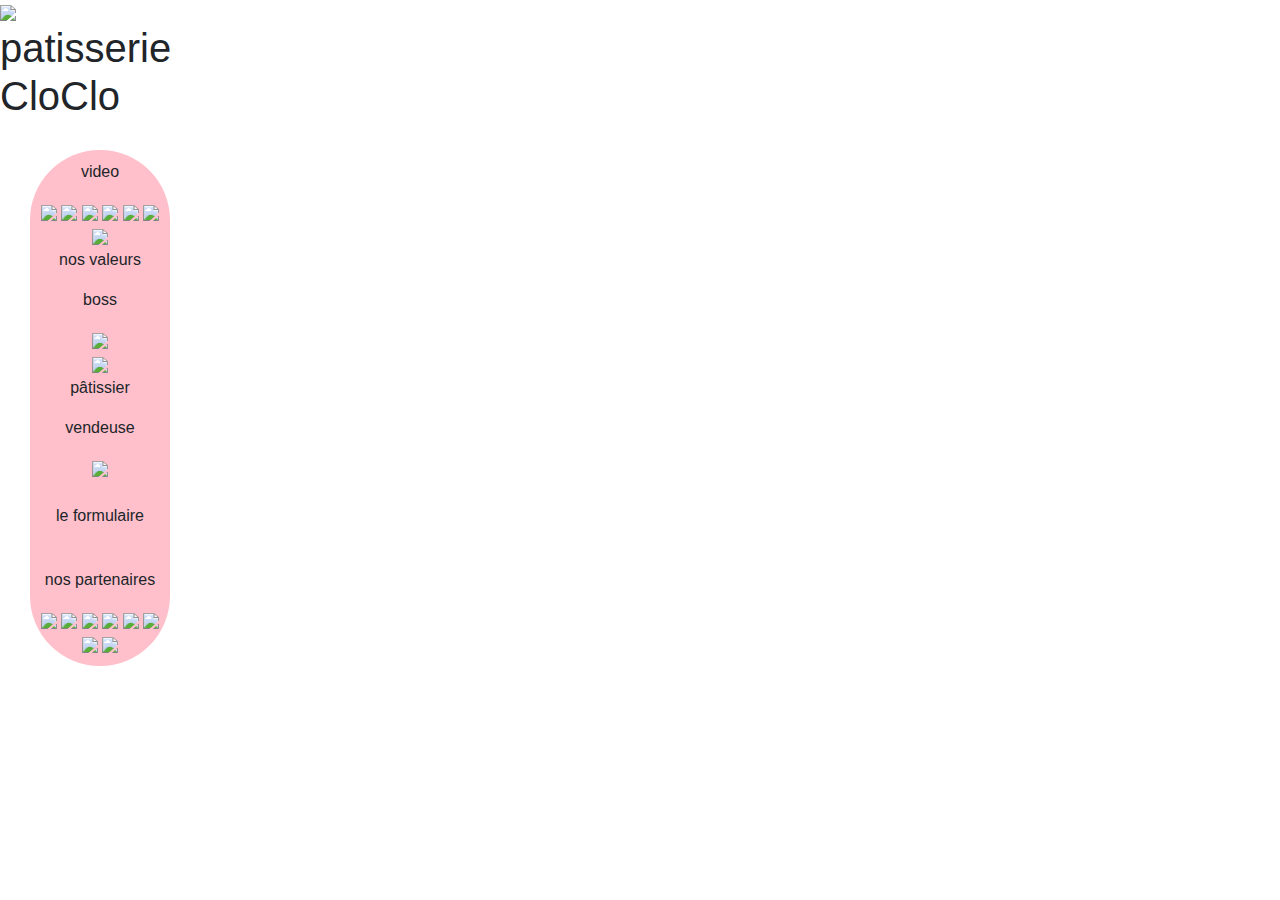
==== index.html @ 76c2324c "Update index.html" ====
<!DOCTYPE html>
<html>

	<head>
	  <meta charset="UTF-8">
	  <title>patisserie CloCLo</title>
	  <link rel="stylesheet" href="https://use.fontawesome.com/releases/v5.8.1/css/all.css" integrity="sha384-50oBUHEmvpQ+1lW4y57PTFmhCaXp0ML5d60M1M7uH2+nqUivzIebhndOJK28anvf" crossorigin="anonymous">
	  <link rel="stylesheet" href="style.css">	
	  <link rel="stylesheet" href="https://stackpath.bootstrapcdn.com/bootstrap/4.3.1/css/bootstrap.min.css" integrity="sha384-ggOyR0iXCbMQv3Xipma34MD+dH/1fQ784/j6cY/iJTQUOhcWr7x9JvoRxT2MZw1T" crossorigin="anonymous">
	</head>
	<body>
		<div class="nav_bar">
			<img src="#">
			<h1>patisserie CloClo</h1>
			<a href="#"></a>
			<a href="#"></a>
			<a href="#"></a>
			<a href="#"></a>
			<a href="#"></a>
			<a href="#"></a>
		</div>
		<div class="bloc_background">
			<div class="bloc_content">
				<div class="video">
					<p>video</p>
				</div>
				<div class="block_carousel">
					<img src="#">
					<img src="#">
					<img src="#">
					<img src="#">
					<img src="#">
					<img src="#">
					<img src="#">
				</div>
				<div class="people_values">
					<p>nos valeurs</p>
				</div>
				<div class="card_boss">
					<p>boss</p>
					<img src="#">
				</div>
				<div class="card_confectioner">
					<img src="#">
					<p>pâtissier</p>
				</div>
				<div class="saleswoman">
					<p>vendeuse</p>
					<img src="#">
				</div>
				<div class="product">
					<div class="card_cake">
						
					</div>
					<div class="card_mufin">
						
					</div>
					<div class="card_ice_cream">
						
					</div>
					<div class="card_chocolate">
						
					</div>
					<div class="card_macaron">
						
					</div>
					<div class="card_canellet">
						
					</div>
					<div class="card_product_bio">
						
					</div>
					<div class="card_product_commade">
						
					</div>
				</div>
				<div class="contact">
					<br>
					<p>le formulaire</p>
					<br>
				</div>
				<div class="partner">
					<p>nos partenaires</p>
					<div class="icones">
						<img src="#">
						<img src="#">
						<img src="#">
						<img src="#">
						<img src="#">
						<img src="#">
						<img src="#">
						<img src="#">
					</div>
				</div>
			</div>
		</div>
		<script src="https://code.jquery.com/jquery-3.3.1.slim.min.js" integrity="sha384-q8i/X+965DzO0rT7abK41JStQIAqVgRVzpbzo5smXKp4YfRvH+8abtTE1Pi6jizo" crossorigin="anonymous"></script>
		<script src="https://cdnjs.cloudflare.com/ajax/libs/popper.js/1.14.7/umd/popper.min.js" integrity="sha384-UO2eT0CpHqdSJQ6hJty5KVphtPhzWj9WO1clHTMGa3JDZwrnQq4sF86dIHNDz0W1" crossorigin="anonymous"></script>
		<script src="https://stackpath.bootstrapcdn.com/bootstrap/4.3.1/js/bootstrap.min.js" integrity="sha384-JjSmVgyd0p3pXB1rRibZUAYoIIy6OrQ6VrjIEaFf/nJGzIxFDsf4x0xIM+B07jRM" crossorigin="anonymous"></script>
	</body>
</html>
---- style.css ----
body {
background-image:url(background/test_bis.png);
background-size: cover;
max-width: 200px;
height: 200px;
display: block;
text-align: center;
align-content: center;
align-items: center;
margin: 8px;
}

.bloc_background{
	text-align: center;
	background-color: pink;
	align-items: center;
	padding: 10px;
    margin-top: 20px;
    border-radius: 100px;
    margin: 30px;
}
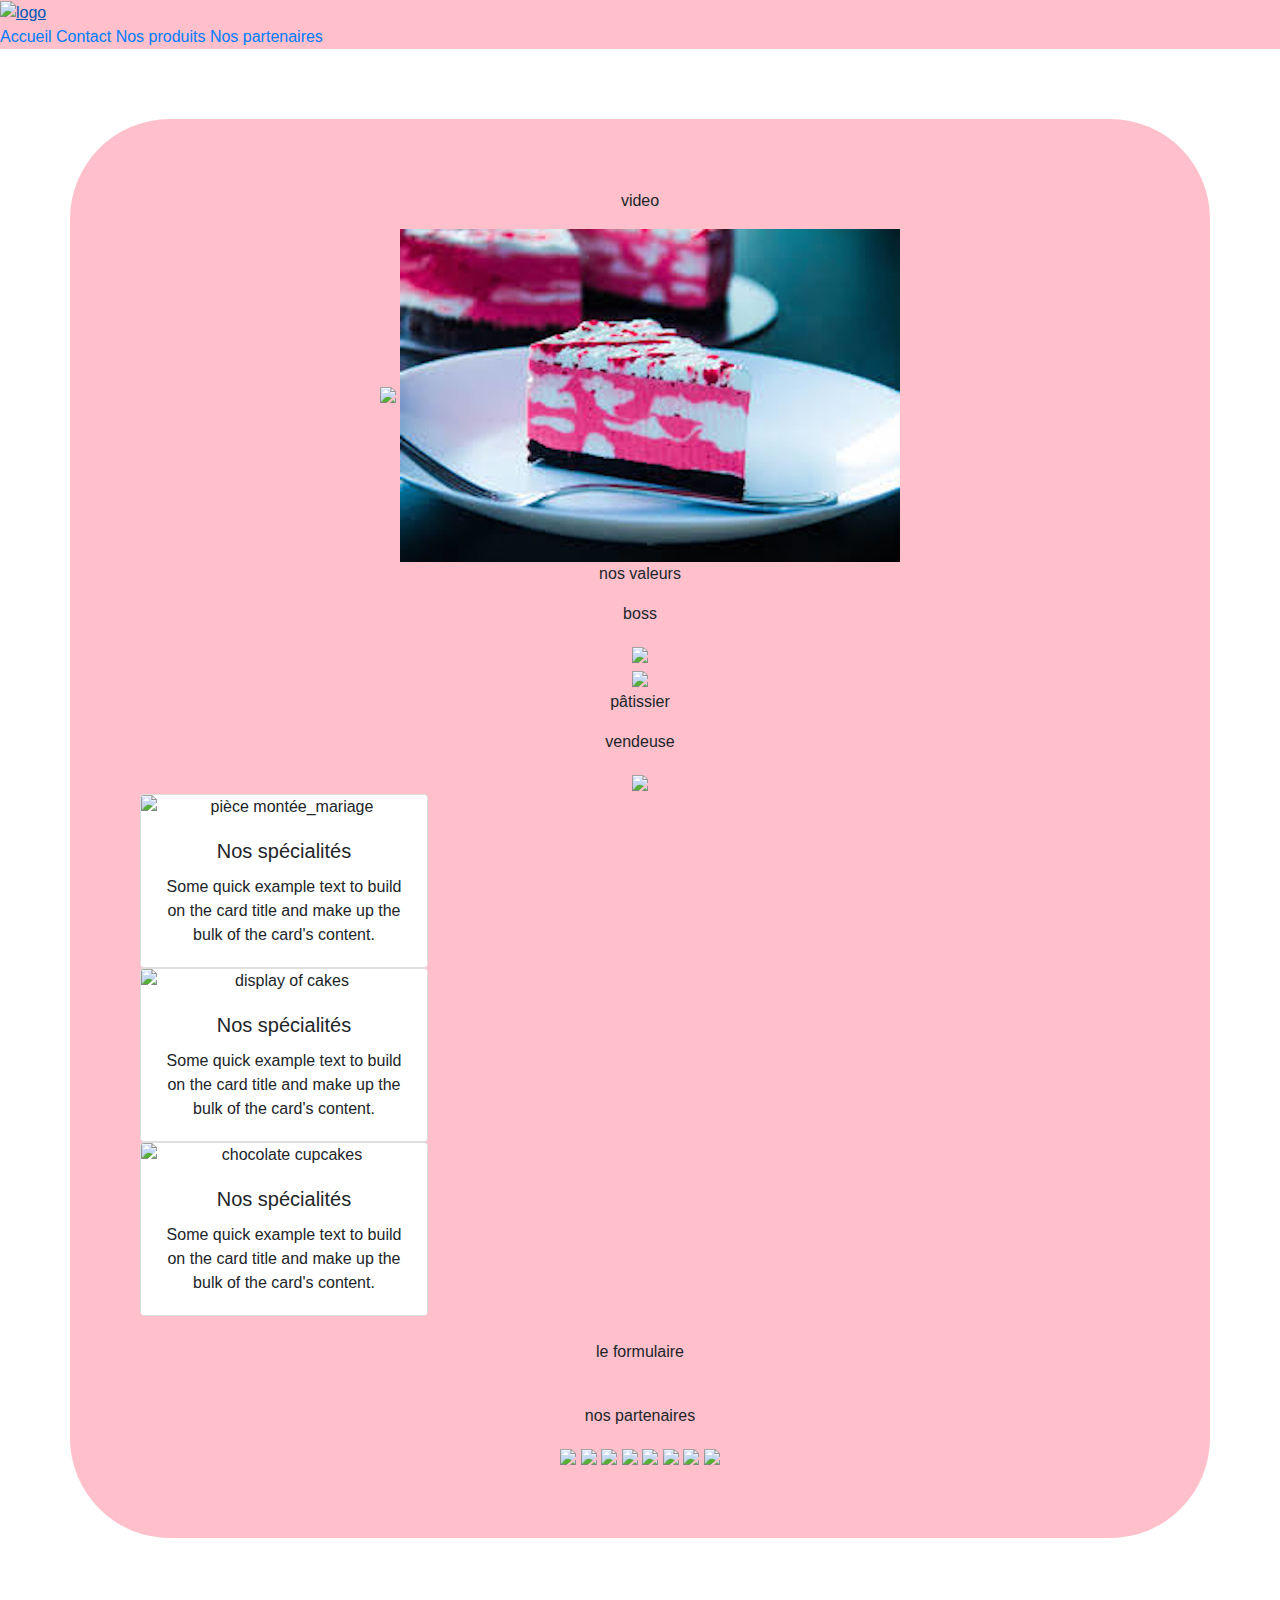
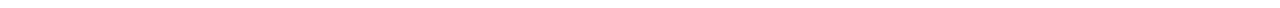
==== commit 5edd873a: "Update index.html" ====
--- a/index.html
+++ b/index.html
@@ -10,14 +10,15 @@
 	</head>
 	<body>
 		<div class="nav_bar">
-			<img src="#">
-			<h1>patisserie CloClo</h1>
-			<a href="#"></a>
-			<a href="#"></a>
-			<a href="#"></a>
-			<a href="#"></a>
-			<a href="#"></a>
-			<a href="#"></a>
+			<a class="logo" href="#">
+      				<img src="images/logo.png" alt="logo">
+      			</a>
+		      <div class="menu">
+				<a href="accueil.html" class="link">Accueil</a>
+			  <a href="contact.html" class="link">Contact</a>
+			  <a href="nos_produits.html" class="link">Nos produits</a>
+			  <a href="nos_partenaires.html" class="link">Nos partenaires</a>
+		      </div>
 		</div>
 		<div class="bloc_background">
 			<div class="bloc_content">
@@ -25,13 +26,8 @@
 					<p>video</p>
 				</div>
 				<div class="block_carousel">
-					<img src="#">
-					<img src="#">
-					<img src="#">
-					<img src="#">
-					<img src="#">
-					<img src="#">
-					<img src="#">
+					<img src="https://images.unsplash.com/photo-1514056052883-d017fddd0426?ixlib=rb-1.2.1&ixid=eyJhcHBfaWQiOjEyMDd9&auto=format&fit=crop&w=700&q=60">
+					<img src="image/pink_cake.jpg">				
 				</div>
 				<div class="people_values">
 					<p>nos valeurs</p>
@@ -48,6 +44,28 @@
 					<p>vendeuse</p>
 					<img src="#">
 				</div>
+				
+				<div class="card" style="width: 18rem;">
+  <img src="images/pièce montée_mariage.jpg" class="card-img-top" alt="pièce montée_mariage">
+  <div class="card-body">
+    <h5 class="card-title">Nos spécialités</h5>
+    <p class="card-text">Some quick example text to build on the card title and make up the bulk of the card's content.</p>
+  </div>
+</div>
+<div class="card" style="width: 18rem;">
+  <img src="images/display of cakes.jpg" class="card-img-top" alt="display of cakes">
+  <div class="card-body">
+    <h5 class="card-title">Nos spécialités</h5>
+    <p class="card-text">Some quick example text to build on the card title and make up the bulk of the card's content.</p>
+  </div>
+</div>
+<div class="card" style="width: 18rem;">
+  <img src="images/chocolate cupcakes.jpg" class="card-img-top" alt="chocolate cupcakes">
+  <div class="card-body">
+    <h5 class="card-title">Nos spécialités</h5>
+    <p class="card-text">Some quick example text to build on the card title and make up the bulk of the card's content.</p>
+  </div>
+</div>
 				<div class="product">
 					<div class="card_cake">
 						
--- a/style.css
+++ b/style.css
@@ -1,21 +1,28 @@
+
 body {
-background-image:url(background/test_bis.png);
-background-size: cover;
-max-width: 200px;
-height: 200px;
-display: block;
-text-align: center;
-align-content: center;
-align-items: center;
-margin: 8px;
+	background-image:url("image/test_bis.png");
+	text-align: center;
 }
 
 .bloc_background{
 	text-align: center;
 	background-color: pink;
 	align-items: center;
-	padding: 10px;
+	padding: 30px;
     margin-top: 20px;
     border-radius: 100px;
-    margin: 30px;
+    margin: 70px;
 }
+
+.bloc_content{
+	text-align: center;
+	align-items: center;
+	padding: 10px;
+  	margin-top: 20px;
+	border-radius: 100px;
+	margin: 30px;
+}
+
+.nav_bar{
+	background-color: pink;
+}
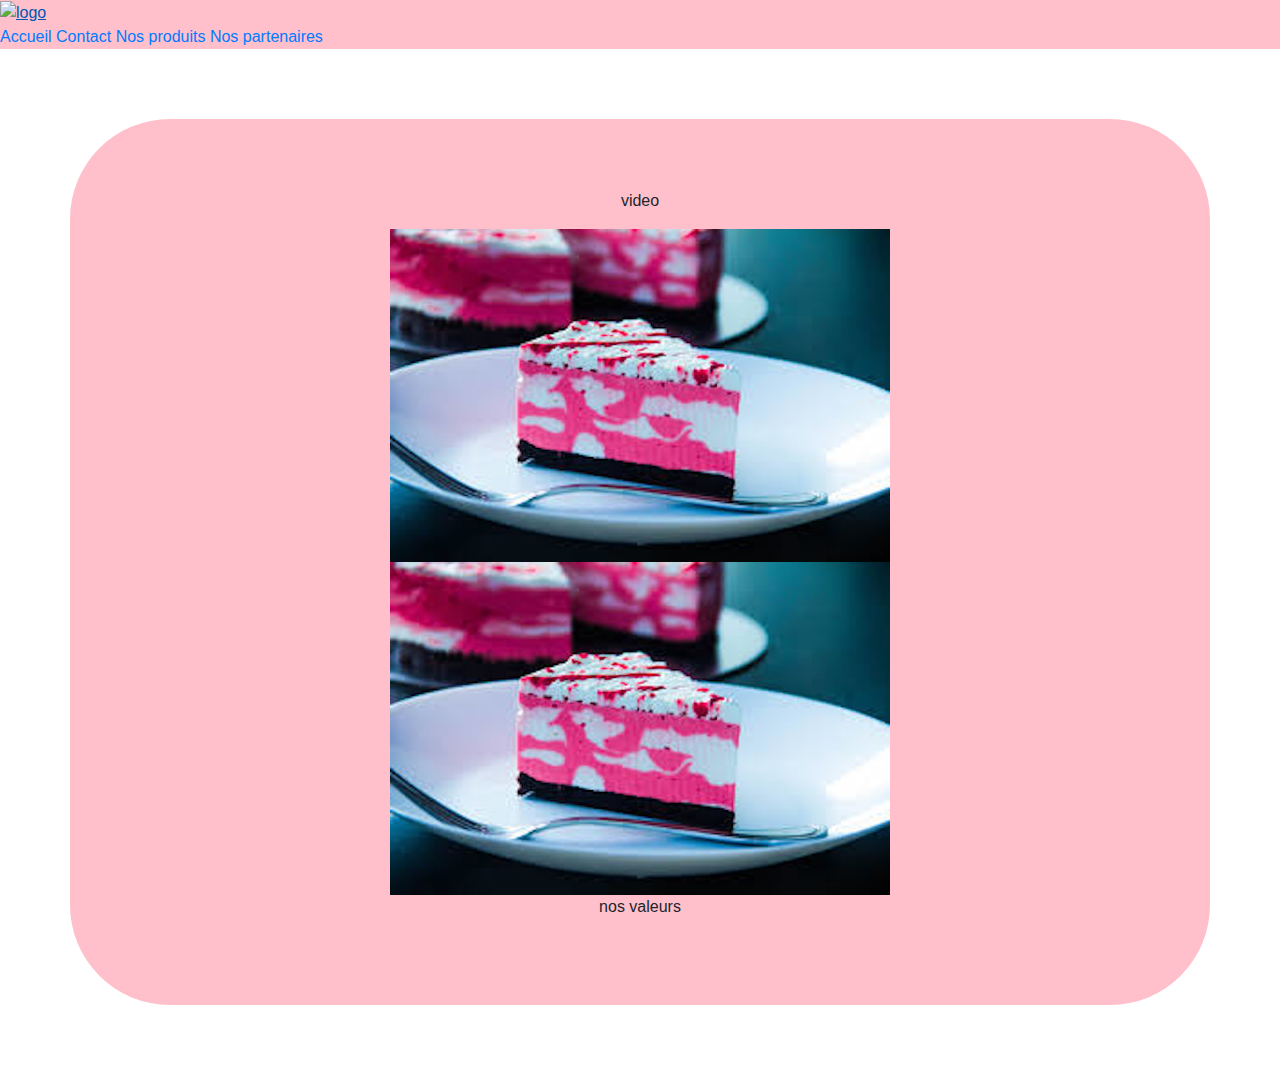
==== commit 8345463a: "Update index.html" ====
--- a/index.html
+++ b/index.html
@@ -1,3 +1,4 @@
+
 <!DOCTYPE html>
 <html>
 
@@ -10,14 +11,14 @@
 	</head>
 	<body>
 		<div class="nav_bar">
-			<a class="logo" href="#">
-      				<img src="images/logo.png" alt="logo">
+			<a class="logo" href="index.html">
+      				<img src="image/logo_patisserie.png" alt="logo">
       			</a>
 		      <div class="menu">
-				<a href="accueil.html" class="link">Accueil</a>
-			  <a href="contact.html" class="link">Contact</a>
-			  <a href="nos_produits.html" class="link">Nos produits</a>
-			  <a href="nos_partenaires.html" class="link">Nos partenaires</a>
+				<a href="index.html" class="link">Accueil</a>
+			  <a href="contact_page.html" class="link">Contact</a>
+			  <a href="product_page.html" class="link">Nos produits</a>
+			  <a href="partners_page.html" class="link">Nos partenaires</a>
 		      </div>
 		</div>
 		<div class="bloc_background">
@@ -26,89 +27,11 @@
 					<p>video</p>
 				</div>
 				<div class="block_carousel">
-					<img src="https://images.unsplash.com/photo-1514056052883-d017fddd0426?ixlib=rb-1.2.1&ixid=eyJhcHBfaWQiOjEyMDd9&auto=format&fit=crop&w=700&q=60">
+					<img src="image/pink_cake.jpg">
 					<img src="image/pink_cake.jpg">				
 				</div>
 				<div class="people_values">
 					<p>nos valeurs</p>
-				</div>
-				<div class="card_boss">
-					<p>boss</p>
-					<img src="#">
-				</div>
-				<div class="card_confectioner">
-					<img src="#">
-					<p>pâtissier</p>
-				</div>
-				<div class="saleswoman">
-					<p>vendeuse</p>
-					<img src="#">
-				</div>
-				
-				<div class="card" style="width: 18rem;">
-  <img src="images/pièce montée_mariage.jpg" class="card-img-top" alt="pièce montée_mariage">
-  <div class="card-body">
-    <h5 class="card-title">Nos spécialités</h5>
-    <p class="card-text">Some quick example text to build on the card title and make up the bulk of the card's content.</p>
-  </div>
-</div>
-<div class="card" style="width: 18rem;">
-  <img src="images/display of cakes.jpg" class="card-img-top" alt="display of cakes">
-  <div class="card-body">
-    <h5 class="card-title">Nos spécialités</h5>
-    <p class="card-text">Some quick example text to build on the card title and make up the bulk of the card's content.</p>
-  </div>
-</div>
-<div class="card" style="width: 18rem;">
-  <img src="images/chocolate cupcakes.jpg" class="card-img-top" alt="chocolate cupcakes">
-  <div class="card-body">
-    <h5 class="card-title">Nos spécialités</h5>
-    <p class="card-text">Some quick example text to build on the card title and make up the bulk of the card's content.</p>
-  </div>
-</div>
-				<div class="product">
-					<div class="card_cake">
-						
-					</div>
-					<div class="card_mufin">
-						
-					</div>
-					<div class="card_ice_cream">
-						
-					</div>
-					<div class="card_chocolate">
-						
-					</div>
-					<div class="card_macaron">
-						
-					</div>
-					<div class="card_canellet">
-						
-					</div>
-					<div class="card_product_bio">
-						
-					</div>
-					<div class="card_product_commade">
-						
-					</div>
-				</div>
-				<div class="contact">
-					<br>
-					<p>le formulaire</p>
-					<br>
-				</div>
-				<div class="partner">
-					<p>nos partenaires</p>
-					<div class="icones">
-						<img src="#">
-						<img src="#">
-						<img src="#">
-						<img src="#">
-						<img src="#">
-						<img src="#">
-						<img src="#">
-						<img src="#">
-					</div>
 				</div>
 			</div>
 		</div>
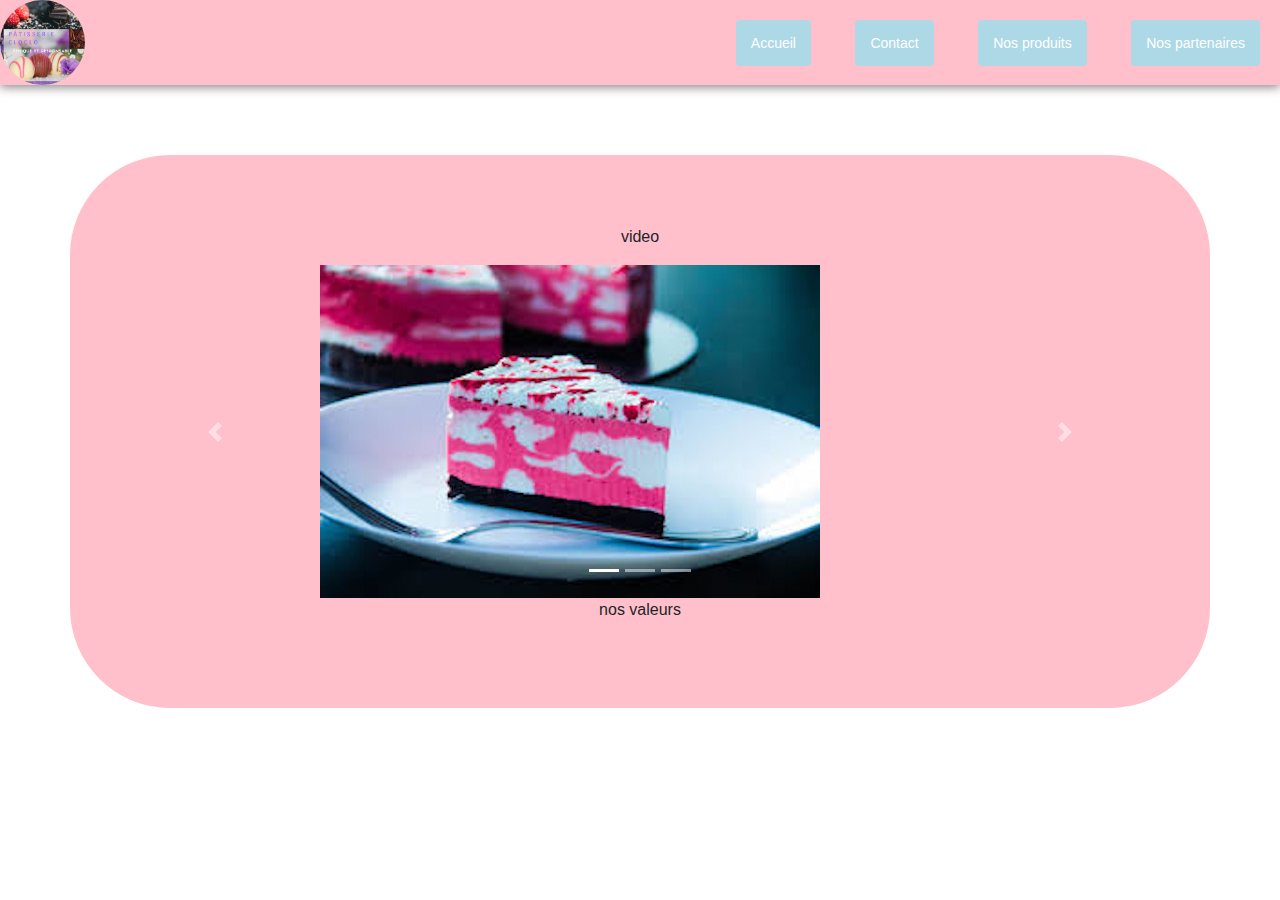
==== commit 701c778b: "Update index.html" ====
--- a/index.html
+++ b/index.html
@@ -1,4 +1,3 @@
-
 <!DOCTYPE html>
 <html>
 
@@ -27,8 +26,40 @@
 					<p>video</p>
 				</div>
 				<div class="block_carousel">
-					<img src="image/pink_cake.jpg">
-					<img src="image/pink_cake.jpg">				
+					<div id="carouselExampleIndicators" class="carousel slide" data-ride="carousel">
+					  <ol class="carousel-indicators">
+					    <li data-target="#carouselExampleIndicators" data-slide-to="0" class="active"></li>
+					    <li data-target="#carouselExampleIndicators" data-slide-to="1"></li>
+					    <li data-target="#carouselExampleIndicators" data-slide-to="2"></li>
+					  </ol>
+					  <div class="carousel-inner">
+					  	<div class="carousel-inner_style">
+					  		
+					  	
+						    <div class="carousel-item active">
+						      <img src="image/pink_cake.jpg" class="d-block w-100 img_cake" alt="...">
+						    </div>
+						    <div class="carousel-item">
+						      <img src="image/chocolate cupcakes.jpg" class="d-block w-100 img_cake" alt="...">
+						    </div>
+						    <div class="carousel-item">
+						      <img src="image/chocolate muffins.jpg" class="d-block w-100 img_cake" alt="...">
+						    </div>
+						    <div class="carousel-item">
+						      <img src="image/colorful-cake.jpg" class="d-block w-100 img_cake" alt="...">
+						    </div>
+
+					    </div>
+					  </div>
+					  <a class="carousel-control-prev" href="#carouselExampleIndicators" role="button" data-slide="prev">
+					    <span class="carousel-control-prev-icon" aria-hidden="true"></span>
+					    <span class="sr-only">Previous</span>
+					  </a>
+					  <a class="carousel-control-next" href="#carouselExampleIndicators" role="button" data-slide="next">
+					    <span class="carousel-control-next-icon" aria-hidden="true"></span>
+					    <span class="sr-only">Next</span>
+					  </a>
+					</div>			
 				</div>
 				<div class="people_values">
 					<p>nos valeurs</p>
--- a/style.css
+++ b/style.css
@@ -1,28 +1,62 @@
-
-body {
-	background-image:url("image/test_bis.png");
-	text-align: center;
-}
 
 .bloc_background{
 	text-align: center;
 	background-color: pink;
 	align-items: center;
 	padding: 30px;
-    margin-top: 20px;
-    border-radius: 100px;
-    margin: 70px;
+  margin-top: 20px;
+  border-radius: 100px;
+  margin: 70px;
 }
 
 .bloc_content{
 	text-align: center;
 	align-items: center;
 	padding: 10px;
-  	margin-top: 20px;
+  margin-top: 20px;
 	border-radius: 100px;
 	margin: 30px;
 }
 
-.nav_bar{
-	background-color: pink;
+body {
+  background-image:url(image/image_background_2.png);
+  text-align: center;
 }
+
+.carousel-inner_style{
+  width: 500px;
+  height: 333px;
+  align-items: center;
+  position: relative;
+  overflow: hidden; 
+  left: 18%;
+ 
+}
+
+
+.link {
+  text-decoration: none;
+  margin: 20px;
+  padding: 15px;
+  background: lightblue;
+  color: white;
+  font-size: 14px;
+  font-family: Arial;
+  border-radius: 4px;
+}
+
+.logo > img {
+  border-radius: 50%;
+  max-width: 85px;
+  height: 85px;
+  text-decoration: none;
+}
+
+.nav_bar {
+  display: flex;
+  justify-content: space-between;
+  align-items: center;
+  box-shadow: 0px 2px 10px grey;
+  background-color: pink;
+}
+
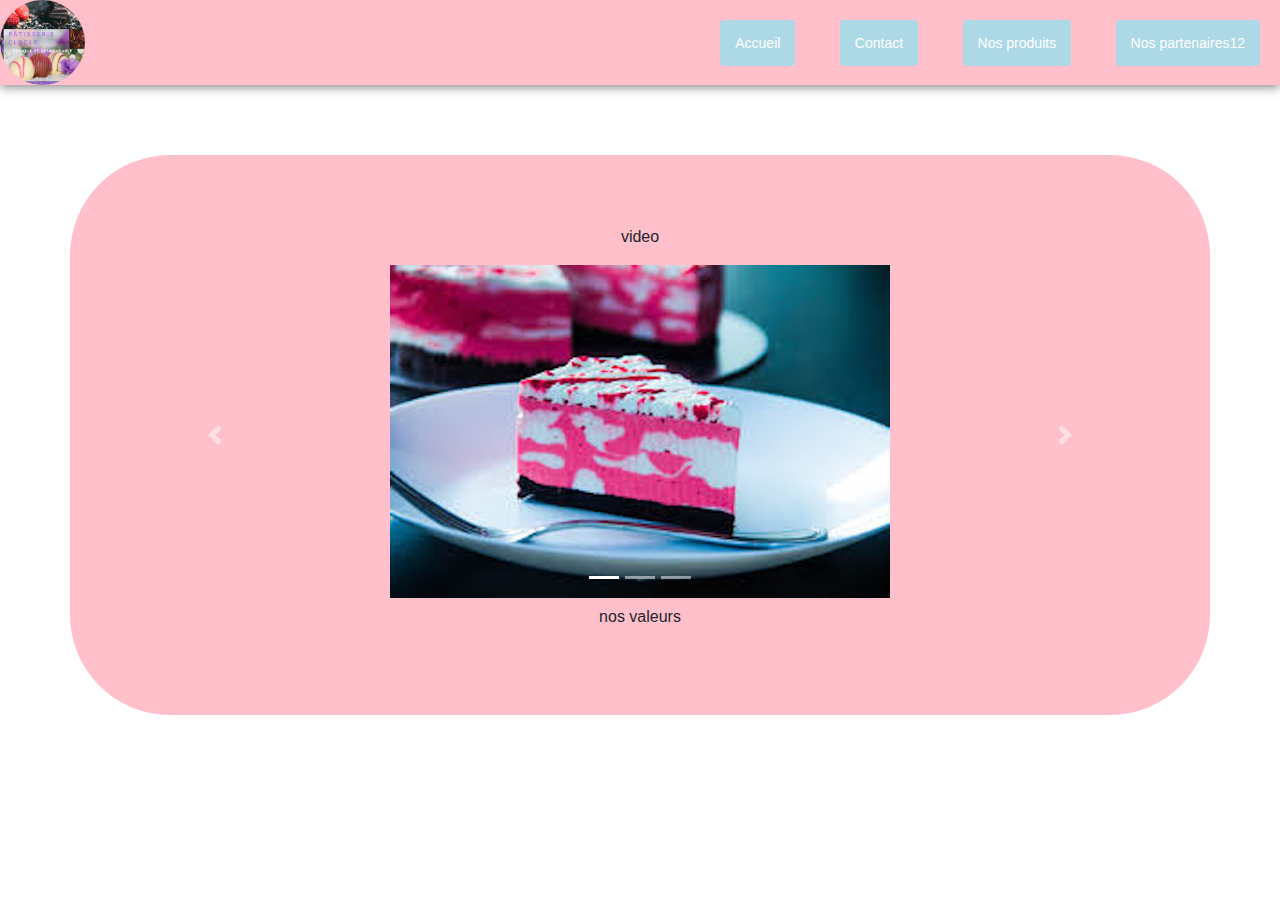
==== commit aeb324be: "changement texte" ====
--- a/index.html
+++ b/index.html
@@ -17,7 +17,7 @@
 				<a href="index.html" class="link">Accueil</a>
 			  <a href="contact_page.html" class="link">Contact</a>
 			  <a href="product_page.html" class="link">Nos produits</a>
-			  <a href="partners_page.html" class="link">Nos partenaires</a>
+			  <a href="partners_page.html" class="link">Nos partenaires12</a>
 		      </div>
 		</div>
 		<div class="bloc_background">
--- a/style.css
+++ b/style.css
@@ -28,8 +28,8 @@
   height: 333px;
   align-items: center;
   position: relative;
-  overflow: hidden; 
-  left: 18%;
+  overflow: hidden;
+  display : inline-block;
  
 }
 
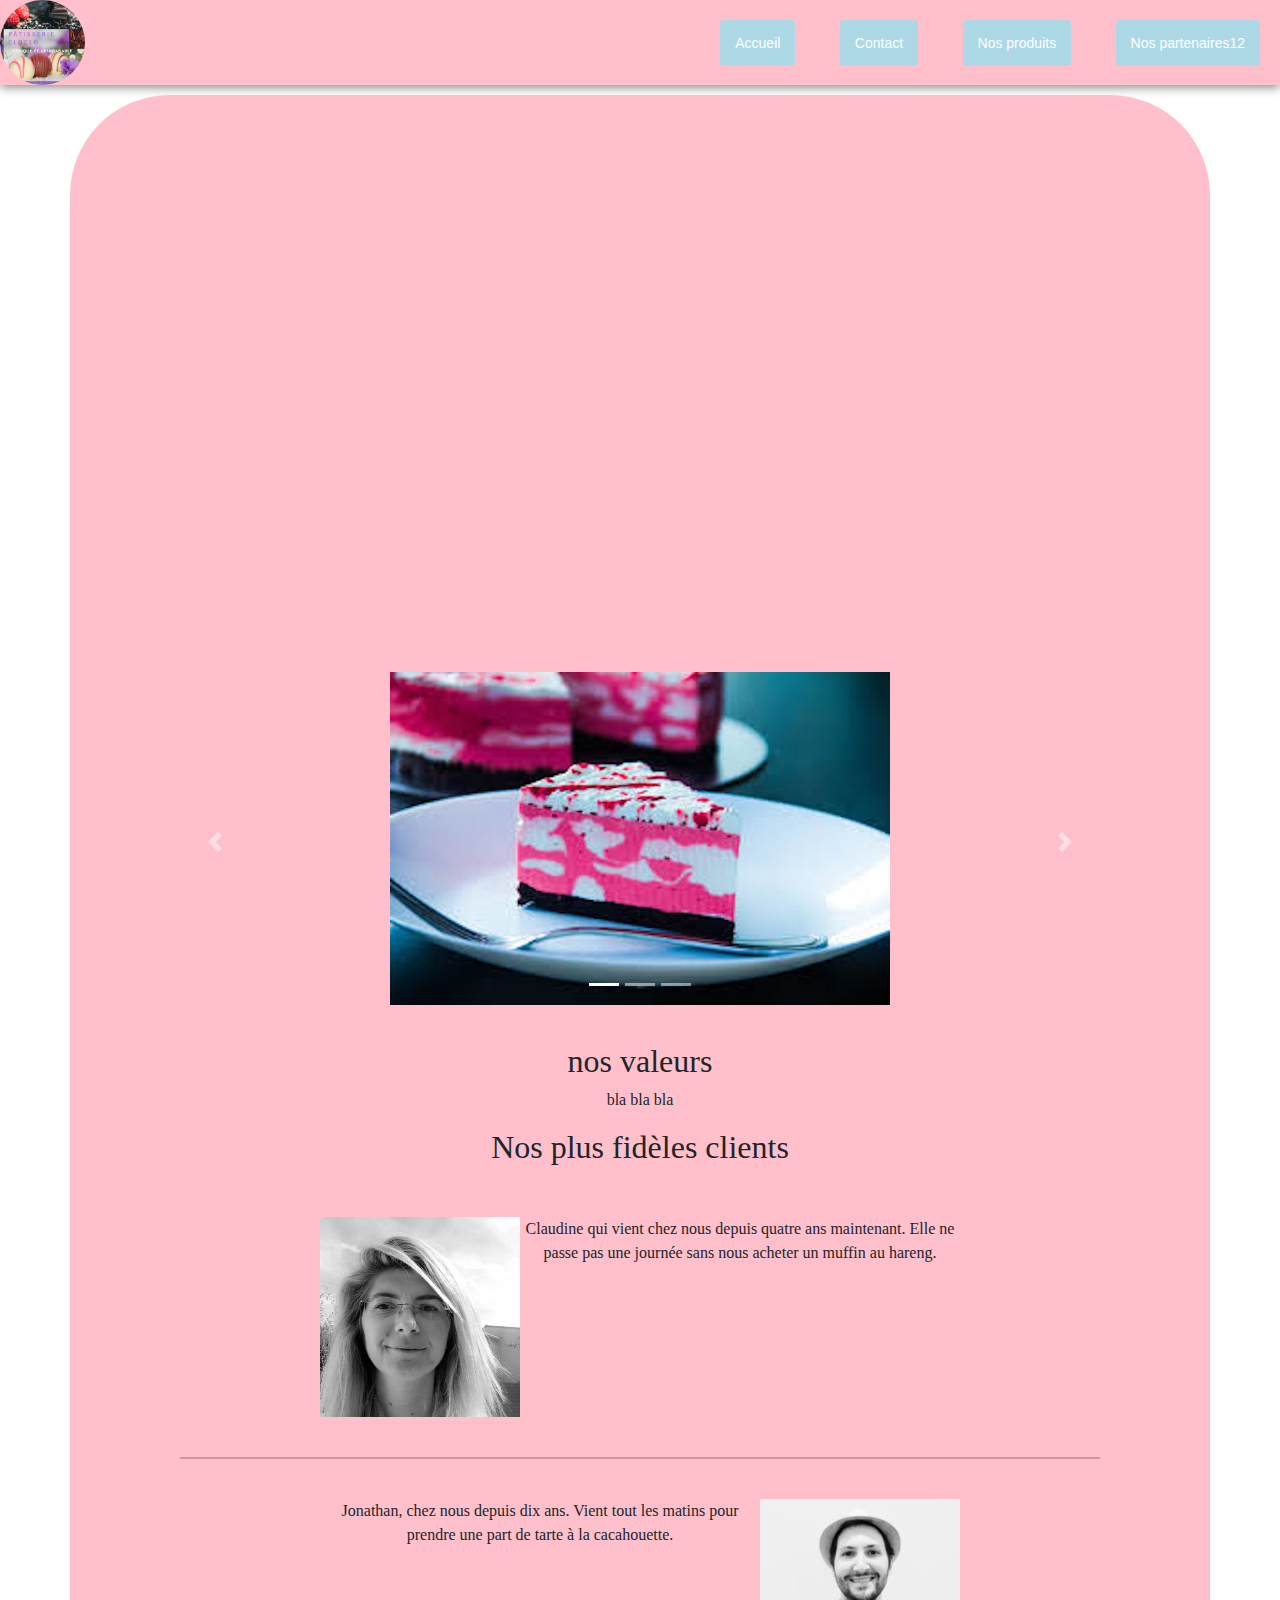
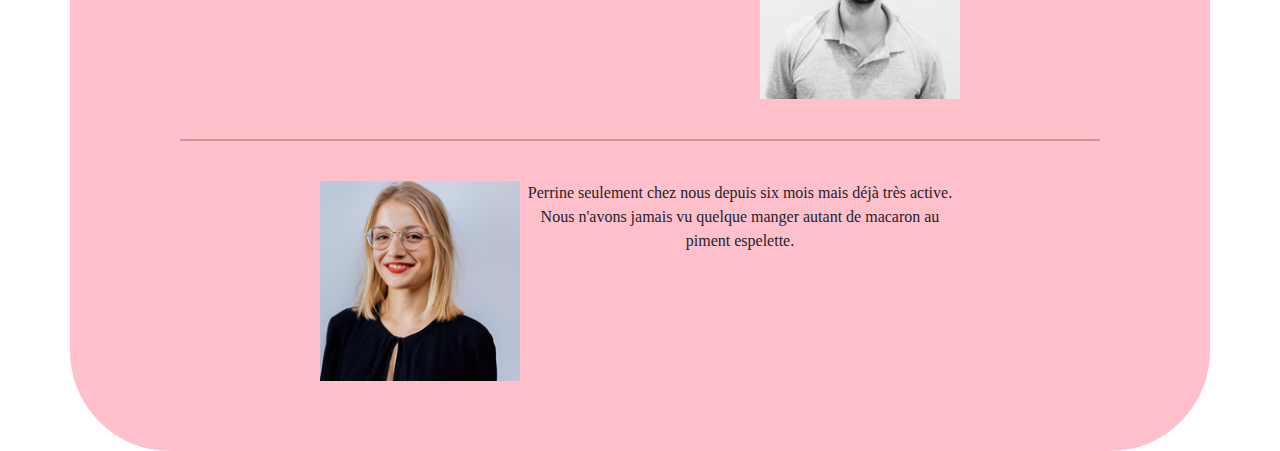
==== commit 25028024: "mise a jour index" ====
--- a/index.html
+++ b/index.html
@@ -23,7 +23,7 @@
 		<div class="bloc_background">
 			<div class="bloc_content">
 				<div class="video">
-					<p>video</p>
+					<iframe width="800" height="450" src="https://www.powtoon.com/embed/fIj5nmGb32q/" frameborder="0"></iframe>
 				</div>
 				<div class="block_carousel">
 					<div id="carouselExampleIndicators" class="carousel slide" data-ride="carousel">
@@ -34,8 +34,6 @@
 					  </ol>
 					  <div class="carousel-inner">
 					  	<div class="carousel-inner_style">
-					  		
-					  	
 						    <div class="carousel-item active">
 						      <img src="image/pink_cake.jpg" class="d-block w-100 img_cake" alt="...">
 						    </div>
@@ -62,7 +60,25 @@
 					</div>			
 				</div>
 				<div class="people_values">
-					<p>nos valeurs</p>
+					<h2>nos valeurs</h2>
+					<p> bla bla bla</p>
+				</div>
+				<div>
+					<h2>Nos plus fidèles clients</h2>
+					<div class="picture_claudine">
+						<img src="image/claudine.png" class="picture_claudine_taille">
+						<p>Claudine qui vient chez nous depuis quatre ans maintenant. Elle ne passe pas une journée sans nous acheter un muffin au hareng.</p>
+					</div>
+					<div class="ligne"></div>
+					<div class="picture_jonathan">
+						<p>Jonathan, chez nous depuis dix ans. Vient tout les matins pour prendre une part de tarte à la cacahouette.</p>
+						<img src="image/jonathan.jpg" class="picture_jonathan_taille">
+					</div>
+					<div class="ligne"></div>
+					<div class="picture_perrine">
+						<img src="image/perrine.png" class="picture_perrine_taille">
+						<p>Perrine seulement chez nous depuis six mois mais déjà très active. Nous n'avons jamais vu quelque manger autant de macaron au piment espelette.</p>	
+					</div>
 				</div>
 			</div>
 		</div>
--- a/style.css
+++ b/style.css
@@ -1,12 +1,56 @@
+  
+.card-img-top{
+  height: 30vh;
+  object-fit: cover;
+}
+
+.picture_claudine_taille{
+  height: 200px;
+  width: 200px;
+}
+
+.picture_perrine_taille{
+  height: 200px;
+  width: 200px;
+}
+
+.picture_jonathan_taille{
+  height: 200px;
+  width: 200px;
+}
+
+.picture_claudine{
+  margin-left: 180px;
+  margin-right: 180px;
+  display: flex;
+  justify-content: space-between;
+  margin-top: 50px;
+}
+.picture_jonathan{
+  margin-left: 180px;
+  margin-right: 180px;
+  display: flex;
+  justify-content: space-between;
+}
+
+.picture_perrine{
+  margin-left: 180px;
+  margin-right: 180px;
+  display: flex;
+  justify-content: space-between;
+}
+
 
 .bloc_background{
 	text-align: center;
 	background-color: pink;
 	align-items: center;
 	padding: 30px;
-  margin-top: 20px;
+  margin-top: 10px;
   border-radius: 100px;
-  margin: 70px;
+  margin-left: 70px;
+  margin-right: 70px;
+  padding-top: 20px;
 }
 
 .bloc_content{
@@ -33,6 +77,10 @@
  
 }
 
+.card{
+  margin-top: 10px;
+  margin-bottom: 20px;
+}
 
 .link {
   text-decoration: none;
@@ -60,3 +108,28 @@
   background-color: pink;
 }
 
+iframe{
+  margin-bottom: 60px;
+}
+
+p{
+  font-family: 'Itim', cursive;
+}
+
+h1{
+  font-family: 'Titan One', cursive;
+  
+}
+
+h2{
+  font-family: 'Titan One', cursive;
+}
+
+.ligne{
+  border: 1px solid #d19797;
+  margin: 40px;
+}
+
+.people_values{
+  margin-top: 30px;
+}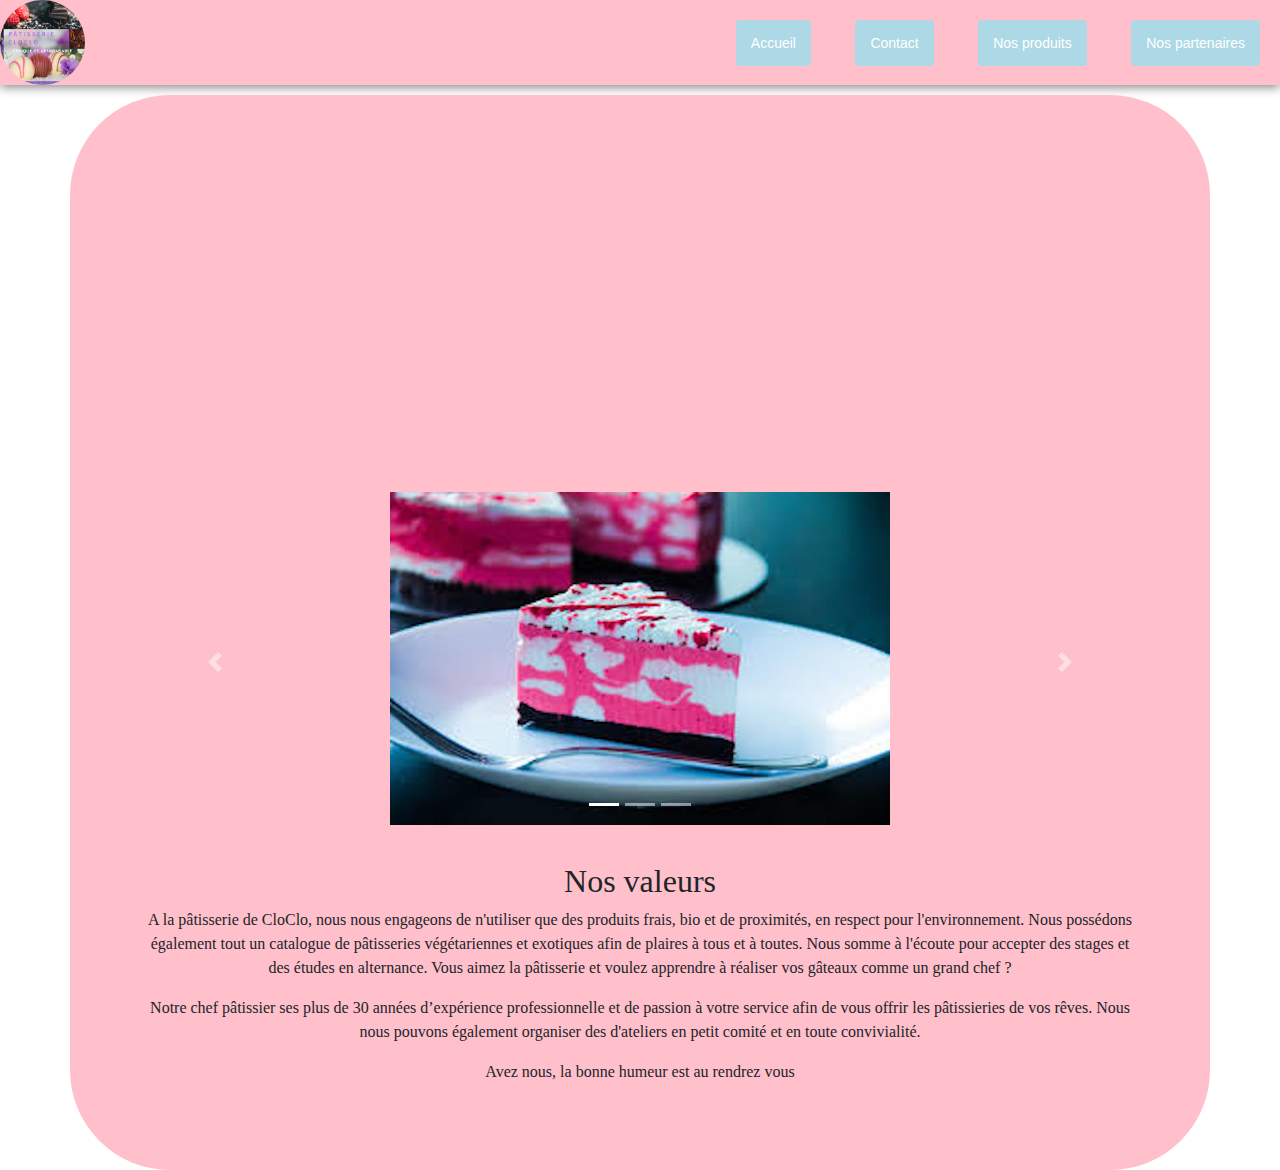
==== commit 6a3449c3: "Merge pull request #12 from TissierM/branche-index" ====
--- a/index.html
+++ b/index.html
@@ -1,14 +1,14 @@
 <!DOCTYPE html>
 <html>
 
-	<head>
-	  <meta charset="UTF-8">
-	  <title>patisserie CloCLo</title>
-	  <link rel="stylesheet" href="https://use.fontawesome.com/releases/v5.8.1/css/all.css" integrity="sha384-50oBUHEmvpQ+1lW4y57PTFmhCaXp0ML5d60M1M7uH2+nqUivzIebhndOJK28anvf" crossorigin="anonymous">
-	  <link rel="stylesheet" href="style.css">	
-	  <link rel="stylesheet" href="https://stackpath.bootstrapcdn.com/bootstrap/4.3.1/css/bootstrap.min.css" integrity="sha384-ggOyR0iXCbMQv3Xipma34MD+dH/1fQ784/j6cY/iJTQUOhcWr7x9JvoRxT2MZw1T" crossorigin="anonymous">
-	</head>
-	<body>
+<head>
+	<meta charset="UTF-8">
+	<title>patisserie CloCLo</title>
+	<link rel="stylesheet" href="https://use.fontawesome.com/releases/v5.8.1/css/all.css" integrity="sha384-50oBUHEmvpQ+1lW4y57PTFmhCaXp0ML5d60M1M7uH2+nqUivzIebhndOJK28anvf" crossorigin="anonymous">
+	<link rel="stylesheet" href="style.css">	
+	<link rel="stylesheet" href="https://stackpath.bootstrapcdn.com/bootstrap/4.3.1/css/bootstrap.min.css" integrity="sha384-ggOyR0iXCbMQv3Xipma34MD+dH/1fQ784/j6cY/iJTQUOhcWr7x9JvoRxT2MZw1T" crossorigin="anonymous">
+</head>
+<body>
 		<div class="nav_bar">
 			<a class="logo" href="index.html">
       				<img src="image/logo_patisserie.png" alt="logo">
@@ -17,13 +17,15 @@
 				<a href="index.html" class="link">Accueil</a>
 			  <a href="contact_page.html" class="link">Contact</a>
 			  <a href="product_page.html" class="link">Nos produits</a>
-			  <a href="partners_page.html" class="link">Nos partenaires12</a>
+			  <a href="partners_page.html" class="link">Nos partenaires</a>
 		      </div>
 		</div>
+
 		<div class="bloc_background">
+
 			<div class="bloc_content">
 				<div class="video">
-					<iframe width="800" height="450" src="https://www.powtoon.com/embed/fIj5nmGb32q/" frameborder="0"></iframe>
+					<iframe width="480" height="270" src="https://www.powtoon.com/embed/bEcqFg9T9yo/" frameborder="0"></iframe>
 				</div>
 				<div class="block_carousel">
 					<div id="carouselExampleIndicators" class="carousel slide" data-ride="carousel">
@@ -60,30 +62,16 @@
 					</div>			
 				</div>
 				<div class="people_values">
-					<h2>nos valeurs</h2>
-					<p> bla bla bla</p>
-				</div>
-				<div>
-					<h2>Nos plus fidèles clients</h2>
-					<div class="picture_claudine">
-						<img src="image/claudine.png" class="picture_claudine_taille">
-						<p>Claudine qui vient chez nous depuis quatre ans maintenant. Elle ne passe pas une journée sans nous acheter un muffin au hareng.</p>
-					</div>
-					<div class="ligne"></div>
-					<div class="picture_jonathan">
-						<p>Jonathan, chez nous depuis dix ans. Vient tout les matins pour prendre une part de tarte à la cacahouette.</p>
-						<img src="image/jonathan.jpg" class="picture_jonathan_taille">
-					</div>
-					<div class="ligne"></div>
-					<div class="picture_perrine">
-						<img src="image/perrine.png" class="picture_perrine_taille">
-						<p>Perrine seulement chez nous depuis six mois mais déjà très active. Nous n'avons jamais vu quelque manger autant de macaron au piment espelette.</p>	
-					</div>
+					<h2>Nos valeurs</h2>
+					<p> A la pâtisserie de CloClo, nous nous engageons de n'utiliser que des produits frais, bio et de proximités, en respect pour l'environnement. Nous possédons également tout un catalogue de pâtisseries végétariennes et exotiques afin de plaires à tous et à toutes. Nous somme à l'écoute pour accepter des stages et des études en alternance. Vous aimez la pâtisserie et voulez apprendre à réaliser vos gâteaux comme un grand chef ?
+					<p>Notre chef pâtissier ses plus de 30 années d’expérience professionnelle et de passion à votre service afin de vous offrir les pâtissieries de vos rêves.
+					Nous nous pouvons également organiser des d'ateliers en petit comité et en toute convivialité.
+					<p>Avez nous, la bonne humeur est au rendrez vous</p>
 				</div>
 			</div>
 		</div>
 		<script src="https://code.jquery.com/jquery-3.3.1.slim.min.js" integrity="sha384-q8i/X+965DzO0rT7abK41JStQIAqVgRVzpbzo5smXKp4YfRvH+8abtTE1Pi6jizo" crossorigin="anonymous"></script>
 		<script src="https://cdnjs.cloudflare.com/ajax/libs/popper.js/1.14.7/umd/popper.min.js" integrity="sha384-UO2eT0CpHqdSJQ6hJty5KVphtPhzWj9WO1clHTMGa3JDZwrnQq4sF86dIHNDz0W1" crossorigin="anonymous"></script>
 		<script src="https://stackpath.bootstrapcdn.com/bootstrap/4.3.1/js/bootstrap.min.js" integrity="sha384-JjSmVgyd0p3pXB1rRibZUAYoIIy6OrQ6VrjIEaFf/nJGzIxFDsf4x0xIM+B07jRM" crossorigin="anonymous"></script>
-	</body>
+</body>
 </html>
--- a/style.css
+++ b/style.css
@@ -1,22 +1,18 @@
+  
   
 .card-img-top{
   height: 30vh;
   object-fit: cover;
 }
 
-.picture_claudine_taille{
-  height: 200px;
+.picture-staff{
+ height: 200px;
   width: 200px;
 }
 
-.picture_perrine_taille{
-  height: 200px;
-  width: 200px;
-}
-
-.picture_jonathan_taille{
-  height: 200px;
-  width: 200px;
+.list-unstyled{
+  margin-left: 180px;
+  margin-right: 180px;  
 }
 
 .picture_claudine{
@@ -132,4 +128,12 @@
 
 .people_values{
   margin-top: 30px;
-}+}
+
+p{
+
+}
+
+h2{
+
+}
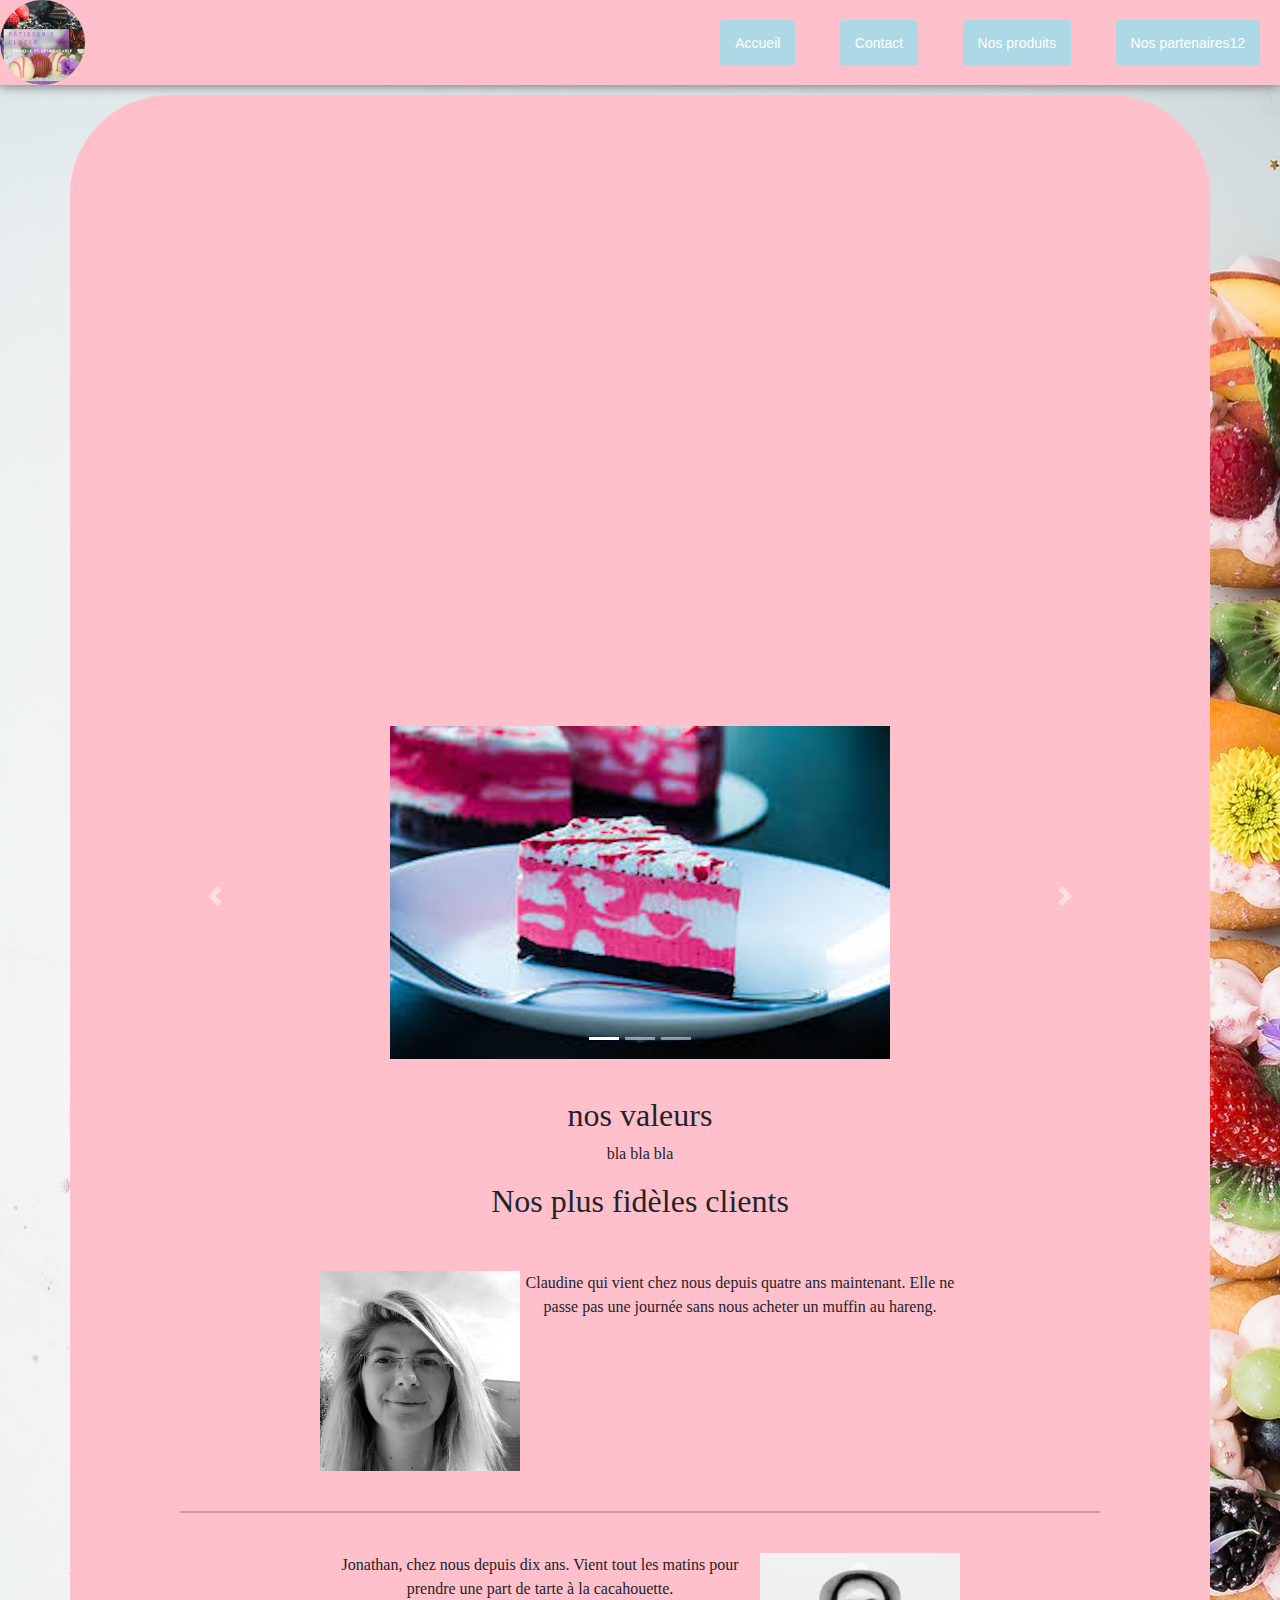
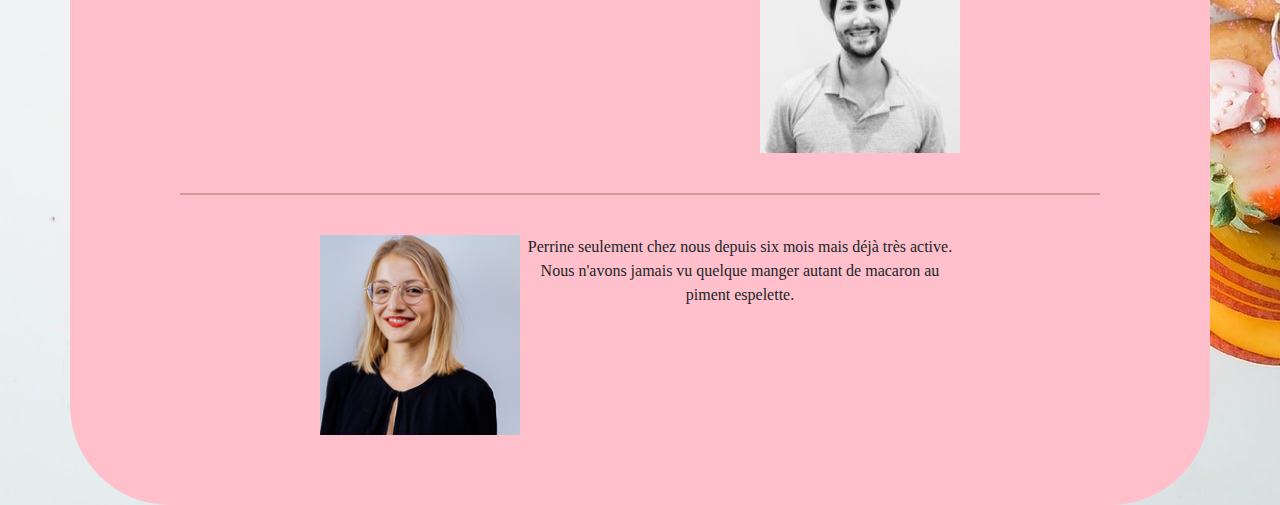
==== commit 8b813784: "mise a jour détails" ====
--- a/index.html
+++ b/index.html
@@ -1,14 +1,14 @@
 <!DOCTYPE html>
 <html>
 
-<head>
-	<meta charset="UTF-8">
-	<title>patisserie CloCLo</title>
-	<link rel="stylesheet" href="https://use.fontawesome.com/releases/v5.8.1/css/all.css" integrity="sha384-50oBUHEmvpQ+1lW4y57PTFmhCaXp0ML5d60M1M7uH2+nqUivzIebhndOJK28anvf" crossorigin="anonymous">
-	<link rel="stylesheet" href="style.css">	
-	<link rel="stylesheet" href="https://stackpath.bootstrapcdn.com/bootstrap/4.3.1/css/bootstrap.min.css" integrity="sha384-ggOyR0iXCbMQv3Xipma34MD+dH/1fQ784/j6cY/iJTQUOhcWr7x9JvoRxT2MZw1T" crossorigin="anonymous">
-</head>
-<body>
+	<head>
+	  <meta charset="UTF-8">
+	  <title>patisserie CloCLo</title>
+	  <link rel="stylesheet" href="https://use.fontawesome.com/releases/v5.8.1/css/all.css" integrity="sha384-50oBUHEmvpQ+1lW4y57PTFmhCaXp0ML5d60M1M7uH2+nqUivzIebhndOJK28anvf" crossorigin="anonymous">
+	  <link rel="stylesheet" href="style.css">	
+	  <link rel="stylesheet" href="https://stackpath.bootstrapcdn.com/bootstrap/4.3.1/css/bootstrap.min.css" integrity="sha384-ggOyR0iXCbMQv3Xipma34MD+dH/1fQ784/j6cY/iJTQUOhcWr7x9JvoRxT2MZw1T" crossorigin="anonymous">
+	</head>
+	<body>
 		<div class="nav_bar">
 			<a class="logo" href="index.html">
       				<img src="image/logo_patisserie.png" alt="logo">
@@ -17,15 +17,13 @@
 				<a href="index.html" class="link">Accueil</a>
 			  <a href="contact_page.html" class="link">Contact</a>
 			  <a href="product_page.html" class="link">Nos produits</a>
-			  <a href="partners_page.html" class="link">Nos partenaires</a>
+			  <a href="partners_page.html" class="link">Nos partenaires12</a>
 		      </div>
 		</div>
-
 		<div class="bloc_background">
-
 			<div class="bloc_content">
 				<div class="video">
-					<iframe width="480" height="270" src="https://www.powtoon.com/embed/bEcqFg9T9yo/" frameborder="0"></iframe>
+					<iframe width="896" height="504" src="https://www.powtoon.com/embed/bEcqFg9T9yo/" frameborder="0"></iframe>
 				</div>
 				<div class="block_carousel">
 					<div id="carouselExampleIndicators" class="carousel slide" data-ride="carousel">
@@ -62,16 +60,30 @@
 					</div>			
 				</div>
 				<div class="people_values">
-					<h2>Nos valeurs</h2>
-					<p> A la pâtisserie de CloClo, nous nous engageons de n'utiliser que des produits frais, bio et de proximités, en respect pour l'environnement. Nous possédons également tout un catalogue de pâtisseries végétariennes et exotiques afin de plaires à tous et à toutes. Nous somme à l'écoute pour accepter des stages et des études en alternance. Vous aimez la pâtisserie et voulez apprendre à réaliser vos gâteaux comme un grand chef ?
-					<p>Notre chef pâtissier ses plus de 30 années d’expérience professionnelle et de passion à votre service afin de vous offrir les pâtissieries de vos rêves.
-					Nous nous pouvons également organiser des d'ateliers en petit comité et en toute convivialité.
-					<p>Avez nous, la bonne humeur est au rendrez vous</p>
+					<h2>nos valeurs</h2>
+					<p> bla bla bla</p>
+				</div>
+				<div>
+					<h2>Nos plus fidèles clients</h2>
+					<div class="picture_claudine">
+						<img src="image/claudine.png" class="picture_claudine_taille">
+						<p>Claudine qui vient chez nous depuis quatre ans maintenant. Elle ne passe pas une journée sans nous acheter un muffin au hareng.</p>
+					</div>
+					<div class="ligne"></div>
+					<div class="picture_jonathan">
+						<p>Jonathan, chez nous depuis dix ans. Vient tout les matins pour prendre une part de tarte à la cacahouette.</p>
+						<img src="image/jonathan.jpg" class="picture_jonathan_taille">
+					</div>
+					<div class="ligne"></div>
+					<div class="picture_perrine">
+						<img src="image/perrine.png" class="picture_perrine_taille">
+						<p>Perrine seulement chez nous depuis six mois mais déjà très active. Nous n'avons jamais vu quelque manger autant de macaron au piment espelette.</p>	
+					</div>
 				</div>
 			</div>
 		</div>
 		<script src="https://code.jquery.com/jquery-3.3.1.slim.min.js" integrity="sha384-q8i/X+965DzO0rT7abK41JStQIAqVgRVzpbzo5smXKp4YfRvH+8abtTE1Pi6jizo" crossorigin="anonymous"></script>
 		<script src="https://cdnjs.cloudflare.com/ajax/libs/popper.js/1.14.7/umd/popper.min.js" integrity="sha384-UO2eT0CpHqdSJQ6hJty5KVphtPhzWj9WO1clHTMGa3JDZwrnQq4sF86dIHNDz0W1" crossorigin="anonymous"></script>
 		<script src="https://stackpath.bootstrapcdn.com/bootstrap/4.3.1/js/bootstrap.min.js" integrity="sha384-JjSmVgyd0p3pXB1rRibZUAYoIIy6OrQ6VrjIEaFf/nJGzIxFDsf4x0xIM+B07jRM" crossorigin="anonymous"></script>
-</body>
+	</body>
 </html>
--- a/style.css
+++ b/style.css
@@ -1,19 +1,24 @@
-  
   
 .card-img-top{
   height: 30vh;
   object-fit: cover;
 }
 
-.picture-staff{
- height: 200px;
+.picture_claudine_taille{
+  height: 200px;
   width: 200px;
 }
 
-.list-unstyled{
-  margin-left: 180px;
-  margin-right: 180px;  
+.picture_perrine_taille{
+  height: 200px;
+  width: 200px;
 }
+
+.picture_jonathan_taille{
+  height: 200px;
+  width: 200px;
+}
+
 
 .picture_claudine{
   margin-left: 180px;
@@ -59,7 +64,7 @@
 }
 
 body {
-  background-image:url(image/image_background_2.png);
+  background-image:url(image/colorful_doughnuts.jpg);
   text-align: center;
 }
 
@@ -128,12 +133,4 @@
 
 .people_values{
   margin-top: 30px;
-}
-
-p{
-
-}
-
-h2{
-
-}
+}